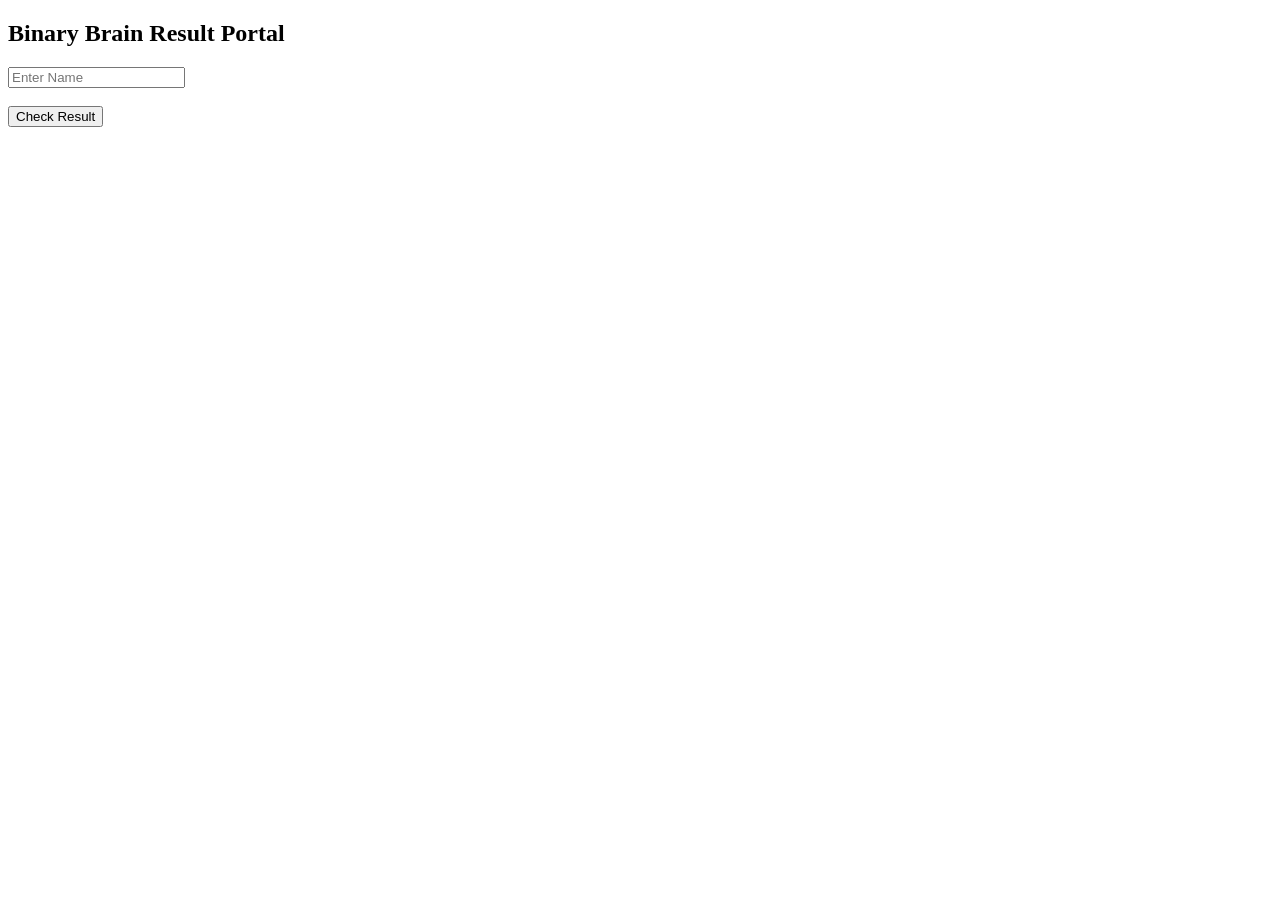
==== result.html @ a0412b6b "Add analysis div to result.html" ====
<!DOCTYPE html>
<html>
<head>
    <title>Binary Brain Result Portal</title>
</head>
<body>

<h2>Binary Brain Result Portal</h2>

<input type="text" id="studentName" placeholder="Enter Name">
<br><br>

<button onclick="checkResult()">Check Result</button>

<div id="result"></div>
<div id="analysis"></div>
<script src="result.js"></script>

</body>
</html>
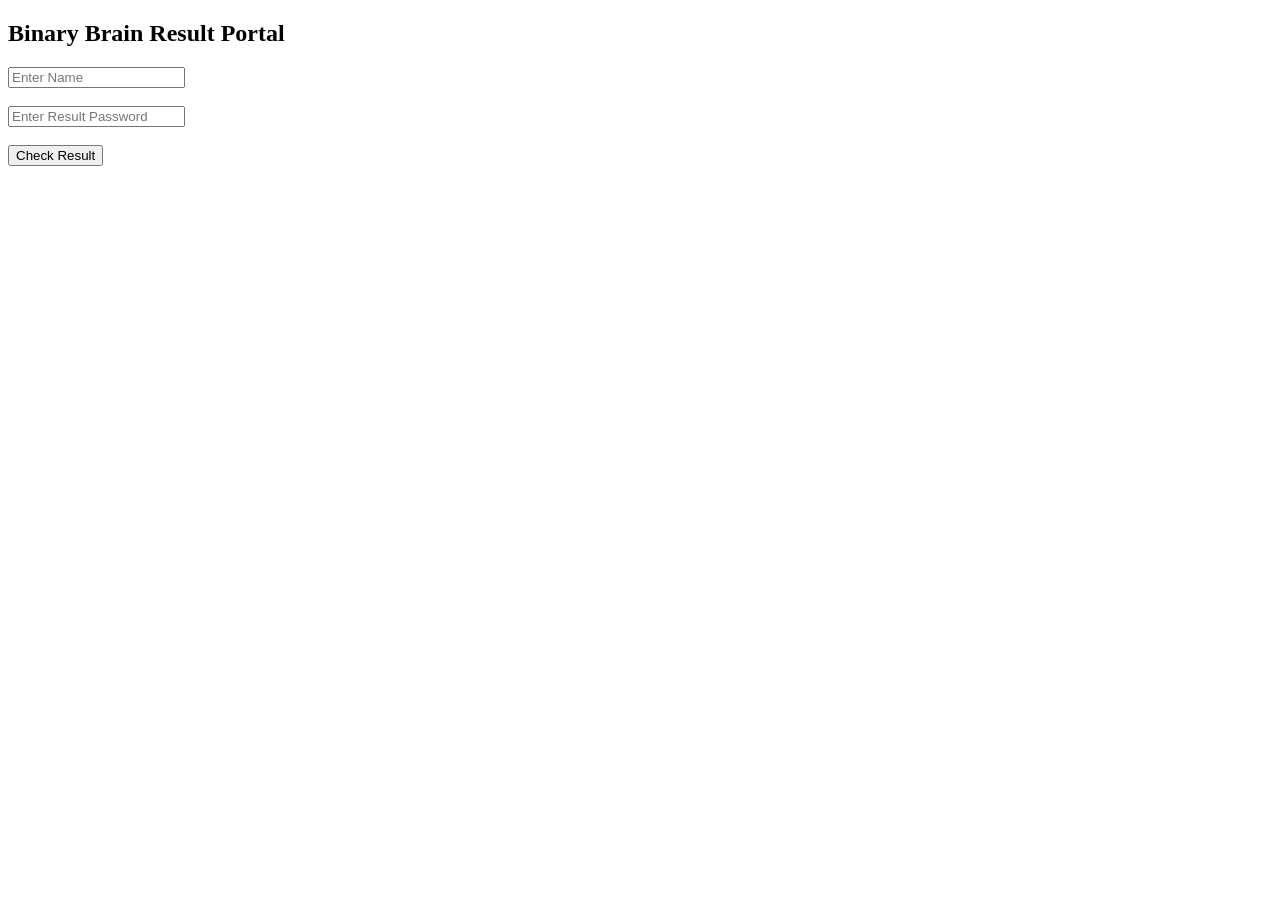
==== commit c8255804: "Add password input for result access" ====
--- a/result.html
+++ b/result.html
@@ -9,7 +9,8 @@
 
 <input type="text" id="studentName" placeholder="Enter Name">
 <br><br>
-
+<input type="password" id="resultPassword" placeholder="Enter Result Password">
+<br><br>
 <button onclick="checkResult()">Check Result</button>
 
 <div id="result"></div>
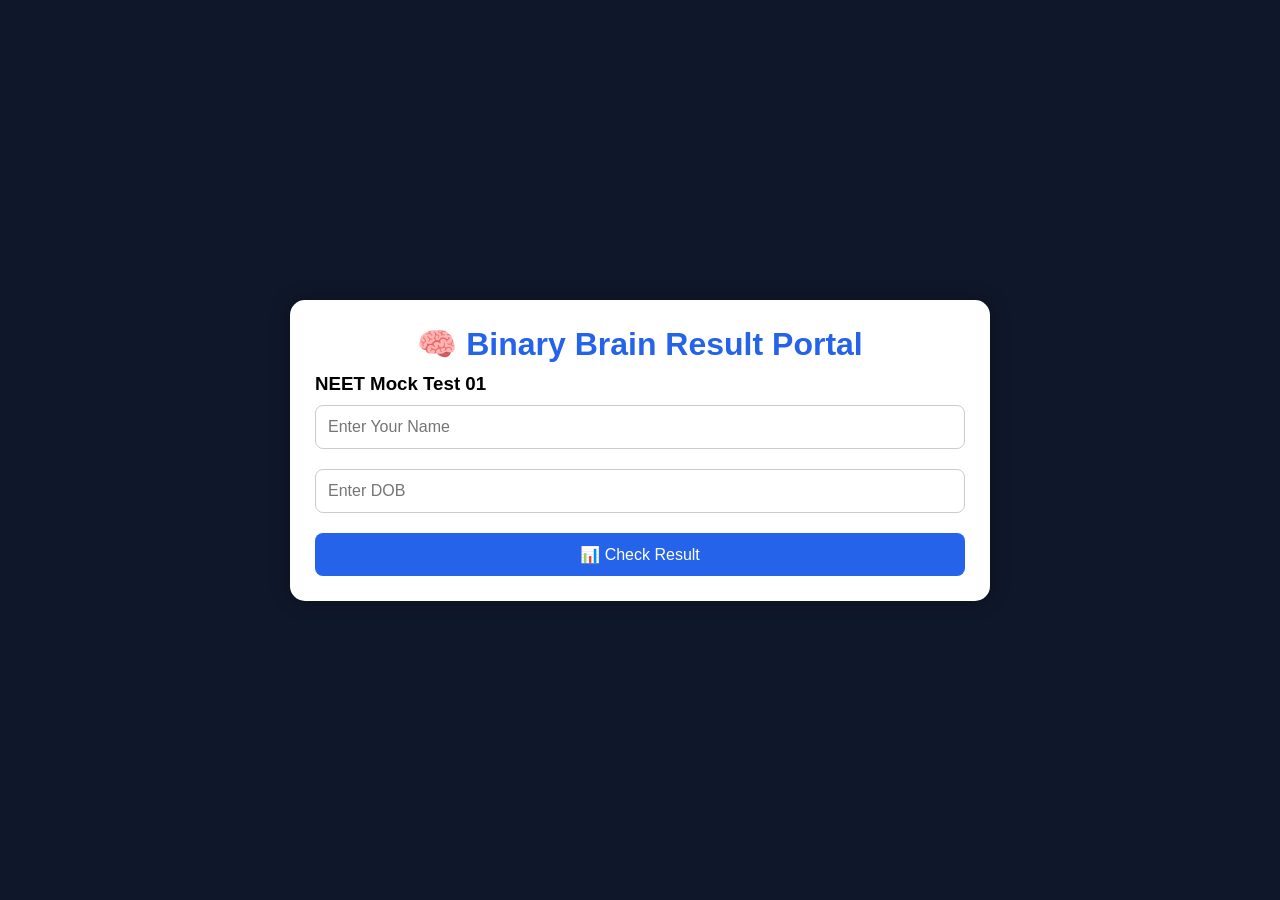
==== commit 10e27d97: "Update HTML structure and add new elements" ====
--- a/result.html
+++ b/result.html
@@ -1,20 +1,41 @@
 <!DOCTYPE html>
-<html>
+<html lang="en">
 <head>
-    <title>Binary Brain Result Portal</title>
+<meta charset="UTF-8">
+<meta name="viewport" content="width=device-width, initial-scale=1.0">
+<title>Binary Brain Result Portal</title>
+
+<link rel="stylesheet" href="style.css">
+
 </head>
 <body>
 
-<h2>Binary Brain Result Portal</h2>
+<div class="container">
 
-<input type="text" id="studentName" placeholder="Enter Name">
-<br><br>
-<input type="password" id="resultPassword" placeholder="Enter Result Password">
-<br><br>
-<button onclick="checkResult()">Check Result</button>
+<h1>🧠 Binary Brain Result Portal</h1>
+
+<h3>NEET Mock Test 01</h3>
+
+<input
+type="text"
+id="studentName"
+placeholder="Enter Your Name">
+
+<input
+type="password"
+id="resultPassword"
+placeholder="Enter DOB">
+
+<button onclick="checkResult()">
+📊 Check Result
+</button>
 
 <div id="result"></div>
+
 <div id="analysis"></div>
+
+</div>
+
 <script src="result.js"></script>
 
 </body>
--- a/style.css
+++ b/style.css
@@ -0,0 +1,179 @@
+*{
+margin:0;
+padding:0;
+box-sizing:border-box;
+font-family:Arial,sans-serif;
+}
+
+body{
+background:#0f172a;
+display:flex;
+justify-content:center;
+align-items:center;
+min-height:100vh;
+}
+
+.container{
+width:95%;
+max-width:700px;
+background:#fff;
+padding:25px;
+border-radius:15px;
+box-shadow:0 0 20px rgba(0,0,0,.3);
+}
+
+h1{
+text-align:center;
+color:#2563eb;
+margin-bottom:10px;
+}
+
+p{
+text-align:center;
+margin-bottom:20px;
+color:#555;
+}
+
+input{
+width:100%;
+padding:12px;
+margin:10px 0;
+border:1px solid #ccc;
+border-radius:8px;
+font-size:16px;
+}
+
+button{
+width:100%;
+padding:12px;
+margin-top:10px;
+background:#2563eb;
+color:#fff;
+border:none;
+border-radius:8px;
+font-size:16px;
+cursor:pointer;
+}
+
+button:hover{
+background:#1d4ed8;
+}
+
+.topBar{
+display:flex;
+justify-content:space-between;
+align-items:center;
+margin-bottom:20px;
+}
+
+#timer{
+background:red;
+color:white;
+padding:8px 15px;
+border-radius:8px;
+font-weight:bold;
+}
+
+#questionBox{
+margin:20px 0;
+}
+
+.buttons{
+display:flex;
+gap:10px;
+}
+
+.buttons button{
+flex:1;
+}
+
+#resultPage{
+text-align:center;
+}
+#palette{
+    display:grid;
+    grid-template-columns:repeat(10,40px);
+    gap:8px;
+    margin:20px 0;
+    justify-content:center;
+}
+
+.paletteBtn{
+    width:40px;
+    height:40px;
+    border:none;
+    border-radius:6px;
+    cursor:pointer;
+    background:#ddd;
+    font-weight:bold;
+}
+
+.paletteBtn.active{
+    background:#007bff;
+    color:white;
+}
+
+.paletteBtn.answered{
+    background:#28a745;
+    color:white;
+}
+.option{
+    margin:12px 0;
+    font-size:18px;
+}
+
+.option label{
+    display:flex;
+    align-items:center;
+    gap:12px;
+    cursor:pointer;
+}
+
+.option input{
+    transform:scale(1.2);
+}
+.option {
+    display: flex;
+    align-items: center;
+    margin: 12px 0;
+}
+
+.option label {
+    display: flex;
+    align-items: center;
+    gap: 10px;
+    cursor: pointer;
+    width: 100%;
+}
+
+.option input[type="radio"] {
+    margin: 0;
+}
+.option span{
+    margin-left:10px;
+}
+
+.option input[type="radio"]{
+    width:auto;
+    margin:0;
+}
+
+.option label{
+    display:flex;
+    align-items:center;
+}
+
+#questionArea{
+    text-align:left;
+}
+#questionArea p{
+    text-align:left;
+    font-size:22px;
+    font-weight:600;
+    margin-bottom:20px;
+}
+
+#questionArea h2{
+    text-align:left;
+    margin-bottom:20px;
+}
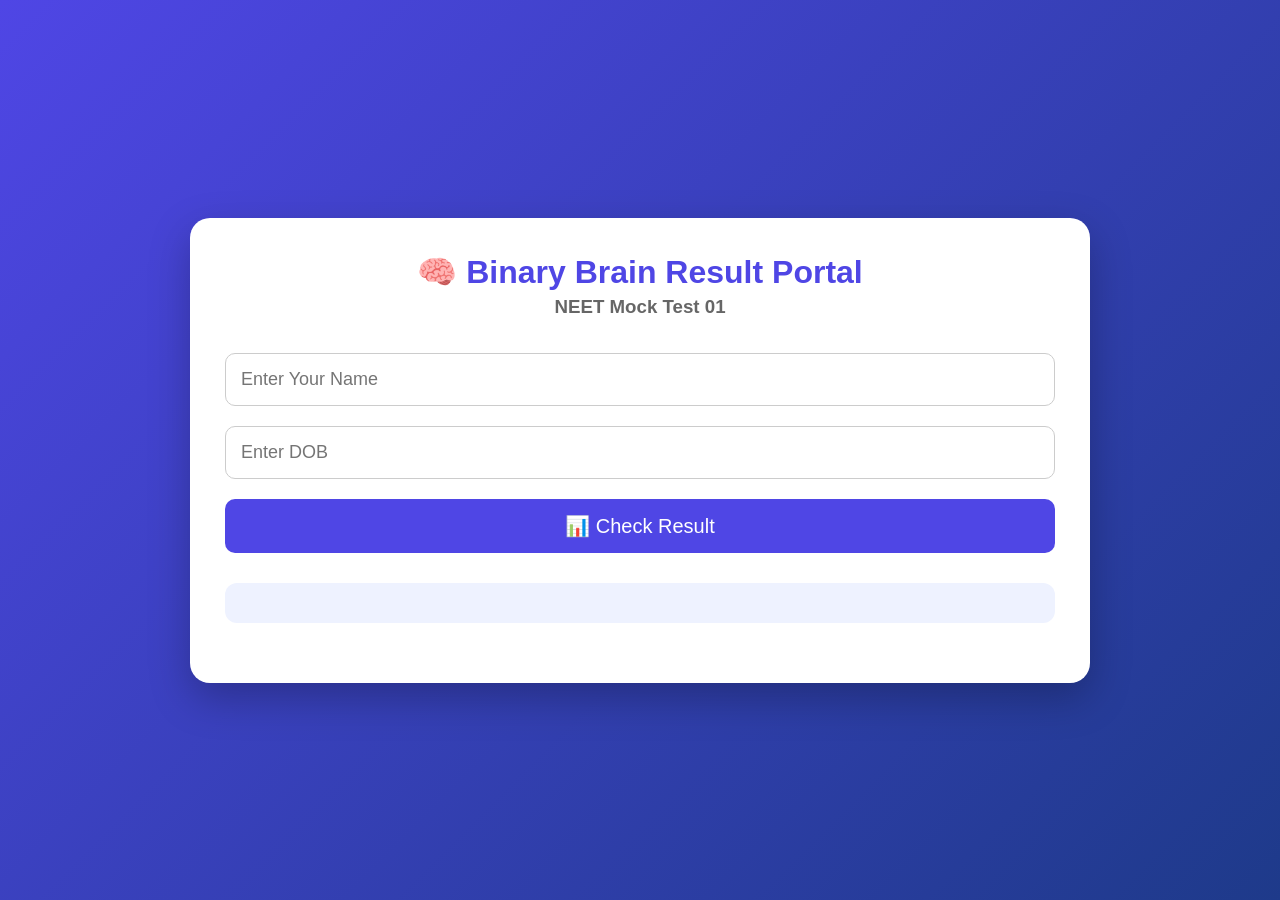
==== commit 6abfa7db: "Add loading indicator for result checking" ====
--- a/result.html
+++ b/result.html
@@ -29,7 +29,10 @@
 <button onclick="checkResult()">
 📊 Check Result
 </button>
-
+<div id="loading" style="display:none;">
+    <div class="loader"></div>
+    <p>Checking Result...</p>
+</div>
 <div id="result"></div>
 
 <div id="analysis"></div>
--- a/style.css
+++ b/style.css
@@ -177,3 +177,79 @@
     text-align:left;
     margin-bottom:20px;
 }
+/* RESULT PORTAL */
+
+body{
+    margin:0;
+    font-family:Arial,Helvetica,sans-serif;
+    background:linear-gradient(135deg,#4f46e5,#1e3a8a);
+    min-height:100vh;
+    display:flex;
+    justify-content:center;
+    align-items:center;
+}
+
+.container{
+    width:900px;
+    max-width:95%;
+    background:#fff;
+    border-radius:20px;
+    padding:35px;
+    box-shadow:0 15px 40px rgba(0,0,0,.25);
+}
+
+h1{
+    text-align:center;
+    color:#4f46e5;
+    margin-bottom:5px;
+}
+
+h3{
+    text-align:center;
+    color:#666;
+    margin-bottom:25px;
+}
+
+input{
+    width:100%;
+    padding:15px;
+    font-size:18px;
+    margin:10px 0;
+    border:1px solid #ccc;
+    border-radius:10px;
+    box-sizing:border-box;
+}
+
+button{
+    width:100%;
+    padding:15px;
+    font-size:20px;
+    color:#fff;
+    background:#4f46e5;
+    border:none;
+    border-radius:10px;
+    cursor:pointer;
+    transition:.3s;
+}
+
+button:hover{
+    background:#3730a3;
+}
+
+#result{
+    margin-top:30px;
+    background:#eef2ff;
+    border-radius:12px;
+    padding:20px;
+}
+
+#analysis{
+    margin-top:25px;
+}
+
+#analysis p{
+    background:#f8f9ff;
+    border-left:6px solid #4f46e5;
+    padding:15px;
+    border-radius:10px;
+}
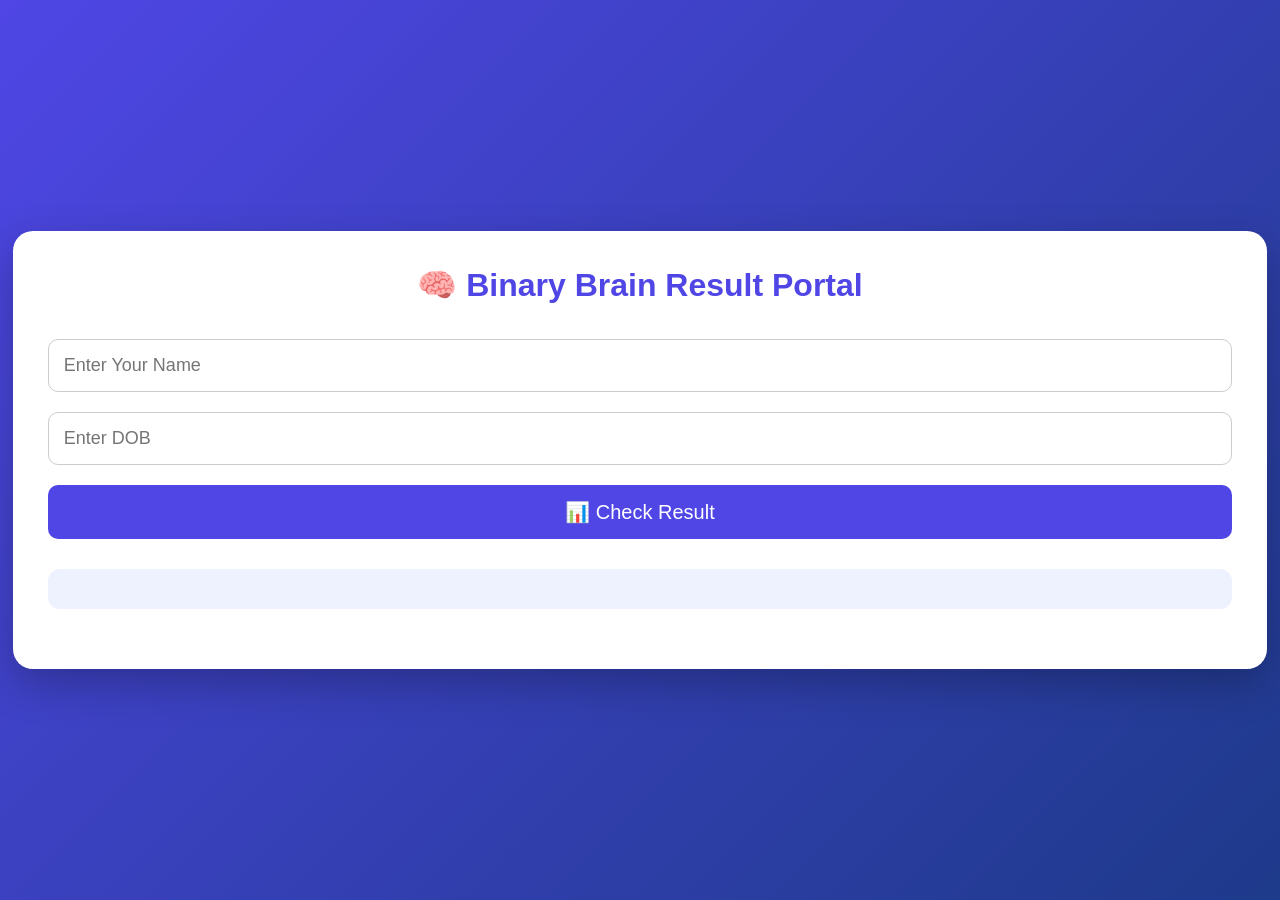
==== commit 320f9a8a: "Make test name header dynamic Updated the test name header to be dynamic." ====
--- a/result.html
+++ b/result.html
@@ -14,7 +14,7 @@
 
 <h1>🧠 Binary Brain Result Portal</h1>
 
-<h3>NEET Mock Test 01</h3>
+<h3 id="testName"></h3>
 
 <input
 type="text"
--- a/style.css
+++ b/style.css
@@ -54,7 +54,18 @@
 font-size:16px;
 cursor:pointer;
 }
-
+#palette button{
+    width:55px !important;
+    min-width:55px !important;
+    max-width:55px !important;
+    height:55px !important;
+    padding:0 !important;
+    margin:0 !important;
+    font-size:15px !important;
+    display:flex;
+    justify-content:center;
+    align-items:center;
+}
 button:hover{
 background:#1d4ed8;
 }
@@ -92,29 +103,30 @@
 }
 #palette{
     display:grid;
-    grid-template-columns:repeat(10,40px);
+    grid-template-columns:repeat(10,50px);
     gap:8px;
+    justify-content:center;
     margin:20px 0;
-    justify-content:center;
-}
-
-.paletteBtn{
-    width:40px;
-    height:40px;
+}
+
+#palette button{
+    width:50px;
+    height:50px;
     border:none;
-    border-radius:6px;
+    border-radius:8px;
+    background:#ddd;
+    font-size:14px;
+    font-weight:bold;
     cursor:pointer;
-    background:#ddd;
-    font-weight:bold;
-}
-
-.paletteBtn.active{
-    background:#007bff;
+}
+
+#palette button.answered{
+    background:#28a745;
     color:white;
 }
 
-.paletteBtn.answered{
-    background:#28a745;
+#palette button.current{
+    background:#2563eb;
     color:white;
 }
 .option{
@@ -131,6 +143,11 @@
 
 .option input{
     transform:scale(1.2);
+    .option input{
+    margin: 0;
+    position: relative;
+    top: 1px;
+}
 }
 .option {
     display: flex;
@@ -190,8 +207,8 @@
 }
 
 .container{
-    width:900px;
-    max-width:95%;
+   width:98vw;
+max-width:98vw;
     background:#fff;
     border-radius:20px;
     padding:35px;
@@ -253,3 +270,171 @@
     padding:15px;
     border-radius:10px;
 }
+#loading{
+    display:none;
+    text-align:center;
+    margin-top:20px;
+}
+
+.loader{
+    width:50px;
+    height:50px;
+    border:5px solid #ddd;
+    border-top:5px solid #4f46e5;
+    border-radius:50%;
+    animation:spin 1s linear infinite;
+    margin:auto;
+}
+
+@keyframes spin{
+    100%{
+        transform:rotate(360deg);
+    }
+}
+.container{
+    animation:zoomIn .6s ease;
+}
+
+@keyframes zoomIn{
+    from{
+        opacity:0;
+        transform:scale(.9);
+    }
+    to{
+        opacity:1;
+        transform:scale(1);
+    }
+}
+.examLayout{
+    display:flex;
+    gap:20px;
+    align-items:flex-start;
+}
+
+#questionArea{
+    flex:1;
+}
+
+.rightPanel{
+    width:300px;
+    position:sticky;
+    top:20px;
+}
+
+#palette{
+    display:grid;
+    grid-template-columns:repeat(5,50px);
+    gap:8px;
+    justify-content:center;
+    margin-bottom:20px;
+}
+
+.navigation{
+    display:flex;
+    flex-direction:column;
+    gap:10px;
+}
+
+.navigation button{
+    width:100%;
+}
+/* Progress Bar */
+
+#progressContainer{
+    width:100%;
+    height:12px;
+    background:#e5e7eb;
+    border-radius:10px;
+    overflow:hidden;
+    margin:15px 0 8px;
+}
+
+#progressBar{
+    width:0%;
+    height:100%;
+    background:linear-gradient(90deg,#2563eb,#06b6d4);
+    transition:width .4s ease;
+}
+
+#progressText{
+    text-align:center;
+    font-weight:bold;
+    color:#2563eb;
+    margin-bottom:18px;
+}
+/* ===== Premium Rose Glow ===== */
+
+.container{
+    position: relative;
+    z-index: 1000;
+    animation: premiumGlow 4s ease-in-out infinite !important;
+}
+
+@keyframes premiumGlow{
+
+    0%{
+        box-shadow:
+        0 10px 30px rgba(244,114,182,.18),
+        0 0 0 rgba(244,114,182,0);
+    }
+
+    50%{
+        box-shadow:
+        0 18px 55px rgba(244,114,182,.32),
+        0 0 20px rgba(255,182,193,.15);
+    }
+
+    100%{
+        box-shadow:
+        0 10px 30px rgba(244,114,182,.18),
+        0 0 0 rgba(244,114,182,0);
+    }
+
+}
+.password-box{
+    position:relative;
+    width:100%;
+}
+
+.password-box input{
+    width:100%;
+    padding-right:45px;
+    box-sizing:border-box;
+}
+
+#togglePassword{
+    position:absolute;
+    right:15px;
+    top:50%;
+    transform:translateY(-50%);
+    cursor:pointer;
+    font-size:18px;
+    user-select:none;
+}
+/* ===== Question Page Watermark ===== */
+
+#examPage{
+    position: relative;
+    overflow: hidden;
+}
+
+#examPage::before{
+    content: "";
+    position: absolute;
+    top: 50%;
+    left: 50%;
+    width: 700px;
+    height: 700px;
+    transform: translate(-50%, -50%);
+    background: url("watermark.png") center center no-repeat;
+    background-size: contain;
+    opacity: 0.15;
+    pointer-events: none;
+    z-index: 0;
+}
+
+#examPage > *{
+    position: relative;
+    z-index: 1;
+}
+
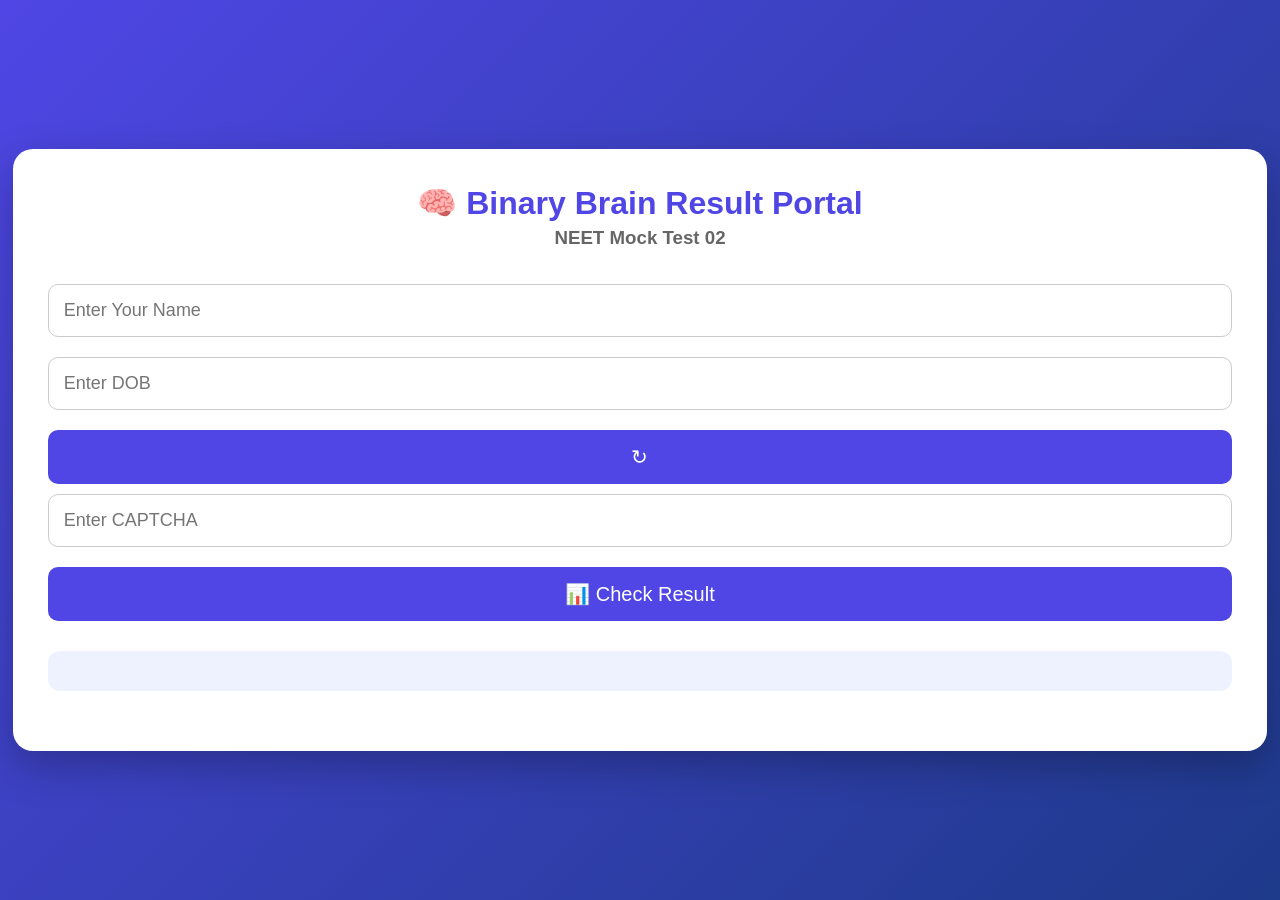
==== commit 05f3ada8: "Add CAPTCHA input and button to result.html" ====
--- a/result.html
+++ b/result.html
@@ -25,7 +25,11 @@
 type="password"
 id="resultPassword"
 placeholder="Enter DOB">
-
+<div id="captchaBox">
+    <b id="captchaText"></b>
+    <button type="button" onclick="generateCaptcha()">↻</button>
+    <input type="text" id="captchaInput" placeholder="Enter CAPTCHA">
+</div>
 <button onclick="checkResult()">
 📊 Check Result
 </button>
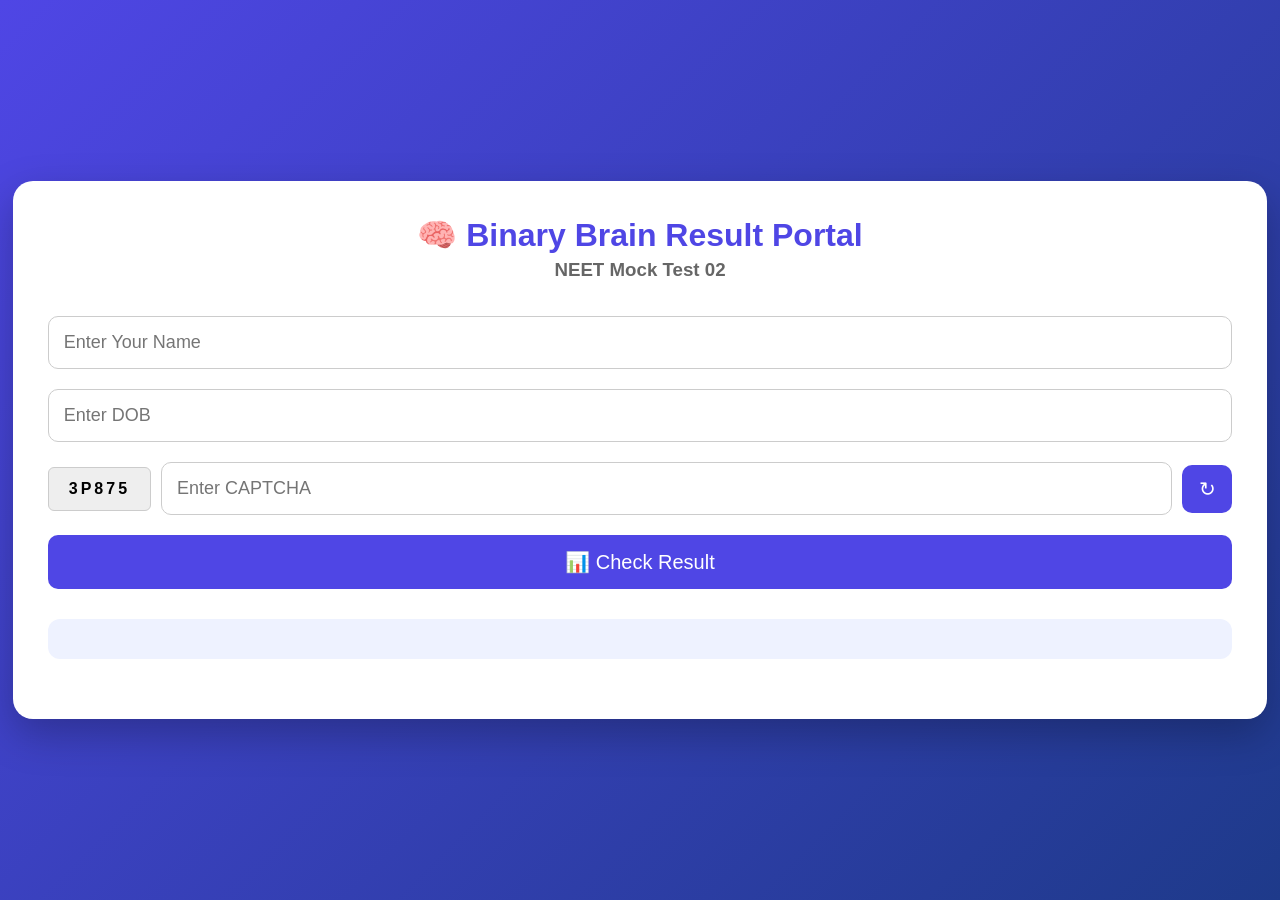
==== commit a2972478: "Update result.html" ====
--- a/result.html
+++ b/result.html
@@ -25,10 +25,44 @@
 type="password"
 id="resultPassword"
 placeholder="Enter DOB">
-<div id="captchaBox">
-    <b id="captchaText"></b>
-    <button type="button" onclick="generateCaptcha()">↻</button>
-    <input type="text" id="captchaInput" placeholder="Enter CAPTCHA">
+<div id="captchaBox" style="
+    display:flex;
+    align-items:center;
+    gap:10px;
+    margin:10px 0;
+">
+
+    <div id="captchaText" style="
+        background:#eeeeee;
+        border:1px solid #ccc;
+        border-radius:6px;
+        padding:12px 20px;
+        font-weight:bold;
+        letter-spacing:3px;
+        min-width:100px;
+        text-align:center;
+    "></div>
+
+    <input
+        type="text"
+        id="captchaInput"
+        placeholder="Enter CAPTCHA"
+        style="
+            flex:1;
+            margin:0;
+        "
+    >
+
+    <button
+        type="button"
+        onclick="generateCaptcha()"
+        style="
+            width:50px;
+            margin:0;
+            padding:12px;
+        "
+    >↻</button>
+
 </div>
 <button onclick="checkResult()">
 📊 Check Result
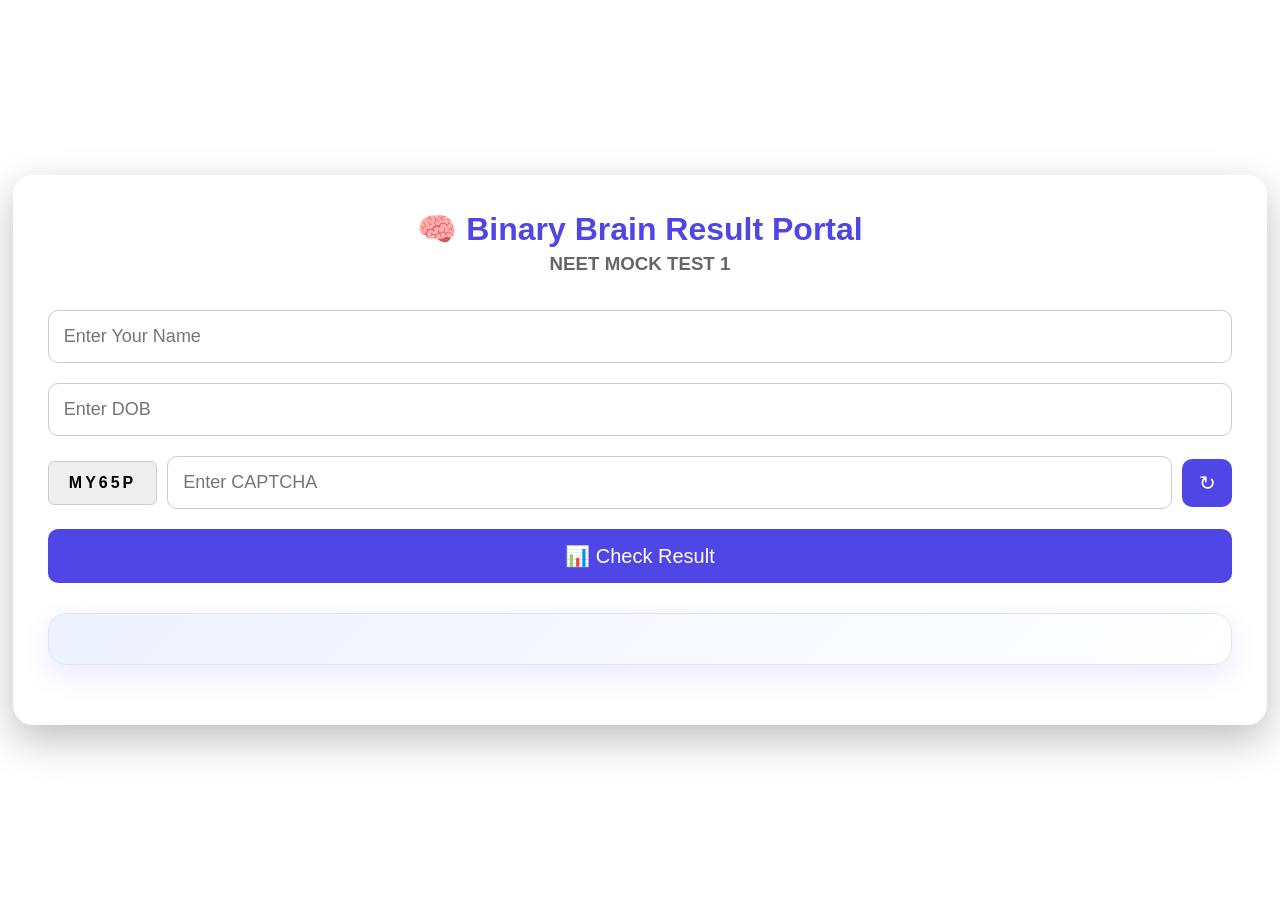
==== commit 25f03417: "Add result closed page styling and structure" ====
--- a/result.html
+++ b/result.html
@@ -3,79 +3,183 @@
 <head>
 <meta charset="UTF-8">
 <meta name="viewport" content="width=device-width, initial-scale=1.0">
+
 <title>Binary Brain Result Portal</title>
 
 <link rel="stylesheet" href="style.css">
 
+<style>
+/* Result Published Warning */
+#resultClosedPage {
+    display: none;
+    position: fixed;
+    inset: 0;
+    background: rgba(245, 247, 250, 0.96);
+    align-items: center;
+    justify-content: center;
+    z-index: 99999;
+}
+
+.result-closed-box {
+    width: min(90%, 650px);
+    background: white;
+    padding: 40px 30px;
+    border-radius: 20px;
+    text-align: center;
+    box-shadow: 0 15px 45px rgba(0,0,0,0.20);
+    border: 1px solid #e5e7eb;
+}
+
+.result-closed-icon {
+    width: 70px;
+    height: 70px;
+    margin: 0 auto 20px;
+    border: 2px solid #f59e0b;
+    border-radius: 50%;
+    display: flex;
+    align-items: center;
+    justify-content: center;
+    font-size: 34px;
+}
+
+.result-closed-box h1 {
+    color: #b91c1c;
+    font-size: 28px;
+    margin-bottom: 18px;
+}
+
+.result-closed-box p {
+    color: #555;
+    font-size: 16px;
+    margin: 12px 0;
+}
+
+.result-wait {
+    margin-top: 25px;
+    color: #2563eb;
+    font-weight: bold;
+    letter-spacing: 2px;
+    font-size: 17px;
+}
+
+.result-cursor {
+    animation: blink 0.8s infinite;
+}
+
+@keyframes blink {
+    50% {
+        opacity: 0;
+    }
+}
+</style>
+
 </head>
+
 <body>
 
-<div class="container">
+<!-- RESULT NOT PUBLISHED PAGE -->
 
-<h1>🧠 Binary Brain Result Portal</h1>
+<div id="resultClosedPage">
 
-<h3 id="testName"></h3>
+    <div class="result-closed-box">
 
-<input
-type="text"
-id="studentName"
-placeholder="Enter Your Name">
+        <div class="result-closed-icon">
+            🔒
+        </div>
 
-<input
-type="password"
-id="resultPassword"
-placeholder="Enter DOB">
-<div id="captchaBox" style="
-    display:flex;
-    align-items:center;
-    gap:10px;
-    margin:10px 0;
-">
+        <h1>RESULT NOT YET PUBLISHED</h1>
 
-    <div id="captchaText" style="
-        background:#eeeeee;
-        border:1px solid #ccc;
-        border-radius:6px;
-        padding:12px 20px;
-        font-weight:bold;
-        letter-spacing:3px;
-        min-width:100px;
-        text-align:center;
-    "></div>
+        <p>
+            The examination result has not been published yet.
+        </p>
+
+        <p>
+            Please wait for the official result declaration.
+        </p>
+
+        <div class="result-wait">
+            <span id="resultWaitMessage"></span>
+            <span class="result-cursor">|</span>
+        </div>
+
+    </div>
+
+</div>
+
+
+<!-- NORMAL RESULT PORTAL -->
+
+<div class="container" id="resultContainer">
+
+    <h1>🧠 Binary Brain Result Portal</h1>
+
+    <h3 id="testName"></h3>
 
     <input
-        type="text"
-        id="captchaInput"
-        placeholder="Enter CAPTCHA"
-        style="
-            flex:1;
-            margin:0;
-        "
-    >
+    type="text"
+    id="studentName"
+    placeholder="Enter Your Name">
 
-    <button
-        type="button"
-        onclick="generateCaptcha()"
-        style="
-            width:50px;
-            margin:0;
-            padding:12px;
-        "
-    >↻</button>
+    <input
+    type="password"
+    id="resultPassword"
+    placeholder="Enter DOB">
+
+    <div id="captchaBox" style="
+        display:flex;
+        align-items:center;
+        gap:10px;
+        margin:10px 0;
+    ">
+
+        <div id="captchaText" style="
+            background:#eeeeee;
+            border:1px solid #ccc;
+            border-radius:6px;
+            padding:12px 20px;
+            font-weight:bold;
+            letter-spacing:3px;
+            min-width:100px;
+            text-align:center;
+        "></div>
+
+        <input
+            type="text"
+            id="captchaInput"
+            placeholder="Enter CAPTCHA"
+            style="
+                flex:1;
+                margin:0;
+            "
+        >
+
+        <button
+            type="button"
+            onclick="generateCaptcha()"
+            style="
+                width:50px;
+                margin:0;
+                padding:12px;
+            "
+        >↻</button>
+
+    </div>
+
+    <button onclick="checkResult()">
+        📊 Check Result
+    </button>
+
+    <div id="loading" style="display:none;">
+        <div class="loader"></div>
+        <p>Checking Result...</p>
+    </div>
+
+    <div id="result"></div>
+
+    <div id="analysis"></div>
 
 </div>
-<button onclick="checkResult()">
-📊 Check Result
-</button>
-<div id="loading" style="display:none;">
-    <div class="loader"></div>
-    <p>Checking Result...</p>
-</div>
-<div id="result"></div>
 
-<div id="analysis"></div>
-
-</div>
 
 <script src="result.js"></script>
 
--- a/style.css
+++ b/style.css
@@ -255,11 +255,33 @@
 
 #result{
     margin-top:30px;
-    background:#eef2ff;
-    border-radius:12px;
-    padding:20px;
-}
-
+    background:linear-gradient(135deg,#eef2ff,#ffffff);
+    border-radius:18px;
+    padding:25px;
+    text-align:center;
+    border:1px solid #dbe4ff;
+    box-shadow:0 10px 30px rgba(79,70,229,.12);
+}
+
+#result h2{
+    font-size:30px;
+    color:#4f46e5;
+    margin-bottom:18px;
+}
+
+#result p{
+    background:#fff;
+    padding:13px;
+    margin:10px 0;
+    border-radius:10px;
+    text-align:left;
+    color:#333;
+    box-shadow:0 3px 10px rgba(0,0,0,.06);
+}
+
+#result p b{
+    color:#4f46e5;
+}
 #analysis{
     margin-top:25px;
 }
@@ -437,4 +459,535 @@
     position: relative;
     z-index: 1;
 }
-
+.score-card{
+    background:linear-gradient(135deg,#ffffff,#eef2ff);
+    border:1px solid #dbe4ff;
+    border-radius:20px;
+    padding:28px 20px;
+    text-align:center;
+    box-shadow:0 12px 35px rgba(79,70,229,.15);
+    margin-top:20px;
+}
+
+.candidate-name{
+    font-size:24px;
+    font-weight:700;
+    color:#333;
+    margin-bottom:8px;
+}
+
+.score-label{
+    font-size:13px;
+    letter-spacing:3px;
+    color:#6b7280;
+    font-weight:600;
+}
+
+.main-score{
+    font-size:52px;
+    font-weight:800;
+    color:#4f46e5;
+    margin:5px 0 22px;
+}
+
+.result-stats{
+    display:flex;
+    gap:12px;
+    justify-content:center;
+}
+
+.stat-box{
+    flex:1;
+    background:white;
+    border-radius:12px;
+    padding:14px 8px;
+    box-shadow:0 4px 12px rgba(0,0,0,.07);
+}
+
+.stat-box strong{
+    display:block;
+    font-size:22px;
+    color:#4f46e5;
+}
+
+.stat-box span{
+    display:block;
+    margin-top:4px;
+    font-size:12px;
+    color:#666;
+}
+
+.stat-box.correct strong{
+    color:#16a34a;
+}
+
+.stat-box.wrong strong{
+    color:#dc2626;
+}
+/* =========================================
+   BINARY BRAIN - QUESTION PALETTE LAYOUT
+   ========================================= */
+
+.examLayout {
+    display: flex;
+    flex-direction: column;
+    width: 100%;
+    gap: 15px;
+}
+
+#questionArea {
+    width: 100%;
+}
+
+/* Right panel comes BELOW questions */
+.rightPanel {
+    width: 100%;
+    display: flex;
+    flex-direction: column;
+    gap: 12px;
+}
+
+/* =========================================
+   QUESTION PALETTE
+   ========================================= */
+
+#palette {
+    width: 100%;
+    height: 100px;
+
+    display: grid;
+
+    /* 2 horizontal rows */
+    grid-template-rows: repeat(2, 40px);
+
+    /* Numbers move horizontally */
+    grid-auto-flow: column;
+    grid-auto-columns: 40px;
+
+    gap: 7px;
+
+    padding: 8px;
+
+    box-sizing: border-box;
+
+    overflow-x: auto;
+    overflow-y: hidden;
+
+    background: #f5f6fa;
+    border: 1px solid #d9dce5;
+    border-radius: 12px;
+
+    align-content: start;
+    justify-content: start;
+}
+
+/* Individual question numbers */
+
+#palette button {
+    width: 40px !important;
+    height: 40px !important;
+
+    min-width: 40px !important;
+    min-height: 40px !important;
+
+    margin: 0 !important;
+    padding: 0 !important;
+
+    display: flex;
+    align-items: center;
+    justify-content: center;
+
+    border-radius: 8px;
+
+    font-size: 13px !important;
+    font-weight: 600;
+
+    cursor: pointer;
+}
+
+/* =========================================
+   NAVIGATION BUTTONS
+   ========================================= */
+
+.navigation {
+    width: 100%;
+
+    display: grid;
+    grid-template-columns: repeat(4, 1fr);
+
+    gap: 10px;
+}
+
+.navigation button {
+    width: 100%;
+    margin: 0;
+}
+
+/* =========================================
+   MOBILE
+   ========================================= */
+
+@media (max-width: 600px) {
+
+    .examLayout {
+        gap: 12px;
+    }
+
+    .rightPanel {
+        gap: 10px;
+    }
+
+    #palette {
+        height: 82px;
+
+        grid-template-rows: repeat(2, 34px);
+        grid-auto-columns: 34px;
+
+        gap: 6px;
+
+        padding: 7px;
+
+        border-radius: 10px;
+    }
+
+    #palette button {
+        width: 34px !important;
+        height: 34px !important;
+
+        min-width: 34px !important;
+        min-height: 34px !important;
+
+        font-size: 11px !important;
+        border-radius: 7px;
+    }
+
+    .navigation {
+        grid-template-columns: repeat(2, 1fr);
+        gap: 8px;
+    }
+
+    .navigation button {
+        padding: 10px 6px;
+        font-size: 13px;
+    }
+}
+
+/* =========================================
+   SMALL MOBILE
+   ========================================= */
+
+@media (max-width: 380px) {
+
+    #palette {
+        height: 76px;
+
+        grid-template-rows: repeat(2, 32px);
+        grid-auto-columns: 32px;
+
+        gap: 5px;
+    }
+
+    #palette button {
+        width: 32px !important;
+        height: 32px !important;
+
+        min-width: 32px !important;
+        min-height: 32px !important;
+
+        font-size: 10px !important;
+    }
+}
+/* White outer background on mobile */
+@media (max-width: 600px) {
+    html,
+    body {
+        background: #ffffff !important;
+    }
+}
+html,
+body {
+    background: #ffffff !important;
+    background-image: none !important;
+}
+
+body::before,
+body::after {
+    background: none !important;
+    background-image: none !important;
+}
+/* ===== FINAL WHITE PAGE BACKGROUND ===== */
+
+html,
+body {
+    background: #ffffff !important;
+    background-image: none !important;
+}
+/* ===== FORCE WHITE BACKGROUND EVERYWHERE ===== */
+
+html,
+body {
+    background: #ffffff !important;
+    background-color: #ffffff !important;
+    background-image: none !important;
+}
+
+/* Mobile specifically */
+@media screen and (max-width: 600px) {
+    html,
+    body {
+        background: #ffffff !important;
+        background-color: #ffffff !important;
+        background-image: none !important;
+    }
+}
+/* ===== SUBMIT CONFIRMATION POPUP ===== */
+
+.submit-popup-overlay {
+    position: fixed;
+    inset: 0;
+
+    display: flex;
+    align-items: center;
+    justify-content: center;
+
+    background: rgba(0, 0, 0, 0.55);
+
+    z-index: 99999;
+
+    padding: 20px;
+}
+
+.submit-popup {
+    width: min(420px, 92vw);
+
+    background: #ffffff;
+
+    border-radius: 20px;
+
+    padding: 28px 24px;
+
+    text-align: center;
+
+    box-shadow: 0 20px 60px rgba(0, 0, 0, 0.3);
+
+    animation: popupIn 0.2s ease-out;
+}
+
+.submit-popup-icon {
+    font-size: 42px;
+    margin-bottom: 8px;
+}
+
+.submit-popup h2 {
+    margin: 5px 0 8px;
+    font-size: 24px;
+    color: #111827;
+}
+
+.submit-popup p {
+    margin: 0 0 20px;
+    color: #6b7280;
+    font-size: 15px;
+}
+
+.submit-summary {
+    display: flex;
+    gap: 12px;
+    margin: 20px 0;
+}
+
+.summary-box {
+    flex: 1;
+
+    padding: 15px 10px;
+
+    background: #f3f4f6;
+
+    border-radius: 12px;
+}
+
+.summary-box strong {
+    display: block;
+    font-size: 24px;
+    color: #2563eb;
+}
+
+.summary-box span {
+    display: block;
+    margin-top: 4px;
+    font-size: 12px;
+    color: #6b7280;
+}
+
+.submit-popup-buttons {
+    display: flex;
+    gap: 10px;
+}
+
+.submit-popup-buttons button {
+    flex: 1;
+
+    border: none;
+    border-radius: 10px;
+
+    padding: 12px;
+
+    font-size: 14px;
+    font-weight: 600;
+
+    cursor: pointer;
+}
+
+#cancelSubmit {
+    background: #e5e7eb;
+    color: #374151;
+}
+
+#confirmSubmit {
+    background: #2563eb;
+    color: white;
+}
+
+@keyframes popupIn {
+    from {
+        opacity: 0;
+        transform: scale(0.94);
+    }
+
+    to {
+        opacity: 1;
+        transform: scale(1);
+    }
+}
+
+/* Mobile */
+
+@media (max-width: 600px) {
+
+    .submit-popup {
+        width: 92vw;
+        padding: 24px 18px;
+        border-radius: 18px;
+    }
+
+    .submit-popup h2 {
+        font-size: 21px;
+    }
+
+    .submit-popup-buttons button {
+        padding: 11px 8px;
+    }
+}
+/* =========================================
+   OFFICIAL EXAMINATION CLOSED SCREEN
+   ========================================= */
+
+#siteClosedPage {
+    position: fixed !important;
+    inset: 0 !important;
+    z-index: 999999 !important;
+
+    display: none !important;
+    flex-direction: column !important;
+    align-items: center !important;
+    justify-content: center !important;
+
+    width: 100% !important;
+    height: 100vh !important;
+    min-height: 100vh !important;
+
+    padding: 20px !important;
+    box-sizing: border-box !important;
+
+    background: #f1f5f9 !important;
+    text-align: center !important;
+}
+
+#siteClosedPage .closed-icon {
+    width: 78px !important;
+    height: 78px !important;
+    margin: 0 0 22px !important;
+
+    display: flex !important;
+    align-items: center !important;
+    justify-content: center !important;
+
+    background: #fff7ed !important;
+    border: 3px solid #f59e0b !important;
+    border-radius: 50% !important;
+    font-size: 38px !important;
+
+    animation: warningPulseFinal 1.5s ease-in-out infinite;
+}
+
+#siteClosedPage h1 {
+    margin: 0 0 15px !important;
+    color: #991b1b !important;
+    font-size: 27px !important;
+    font-weight: 800 !important;
+    text-align: center !important;
+}
+
+#siteClosedPage p {
+    margin: 7px auto !important;
+    max-width: 600px !important;
+    color: #475569 !important;
+    font-size: 16px !important;
+    line-height: 1.6 !important;
+    text-align: center !important;
+}
+
+#siteClosedPage .wait-text {
+    margin-top: 25px !important;
+    min-height: 25px !important;
+    color: #1d4ed8 !important;
+    font-size: 16px !important;
+    font-weight: 800 !important;
+    letter-spacing: 2px !important;
+    text-align: center !important;
+}
+
+#siteClosedPage .typing-cursor {
+    display: inline-block !important;
+    width: 2px !important;
+    height: 18px !important;
+    margin-left: 4px !important;
+    vertical-align: middle !important;
+    background: #1d4ed8 !important;
+    animation: cursorBlinkFinal .7s infinite;
+}
+
+@keyframes warningPulseFinal {
+    0%, 100% { transform: scale(1); }
+    50% { transform: scale(1.07); }
+}
+
+@keyframes cursorBlinkFinal {
+    0%, 49% { opacity: 1; }
+    50%, 100% { opacity: 0; }
+}
+
+@media (max-width: 600px) {
+    #siteClosedPage {
+        padding: 18px !important;
+    }
+
+    #siteClosedPage .closed-icon {
+        width: 68px !important;
+        height: 68px !important;
+        font-size: 32px !important;
+    }
+
+    #siteClosedPage h1 {
+        font-size: 21px !important;
+    }
+
+    #siteClosedPage p {
+        max-width: 320px !important;
+        font-size: 14px !important;
+    }
+
+    #siteClosedPage .wait-text {
+        font-size: 14px !important;
+    }
+}
